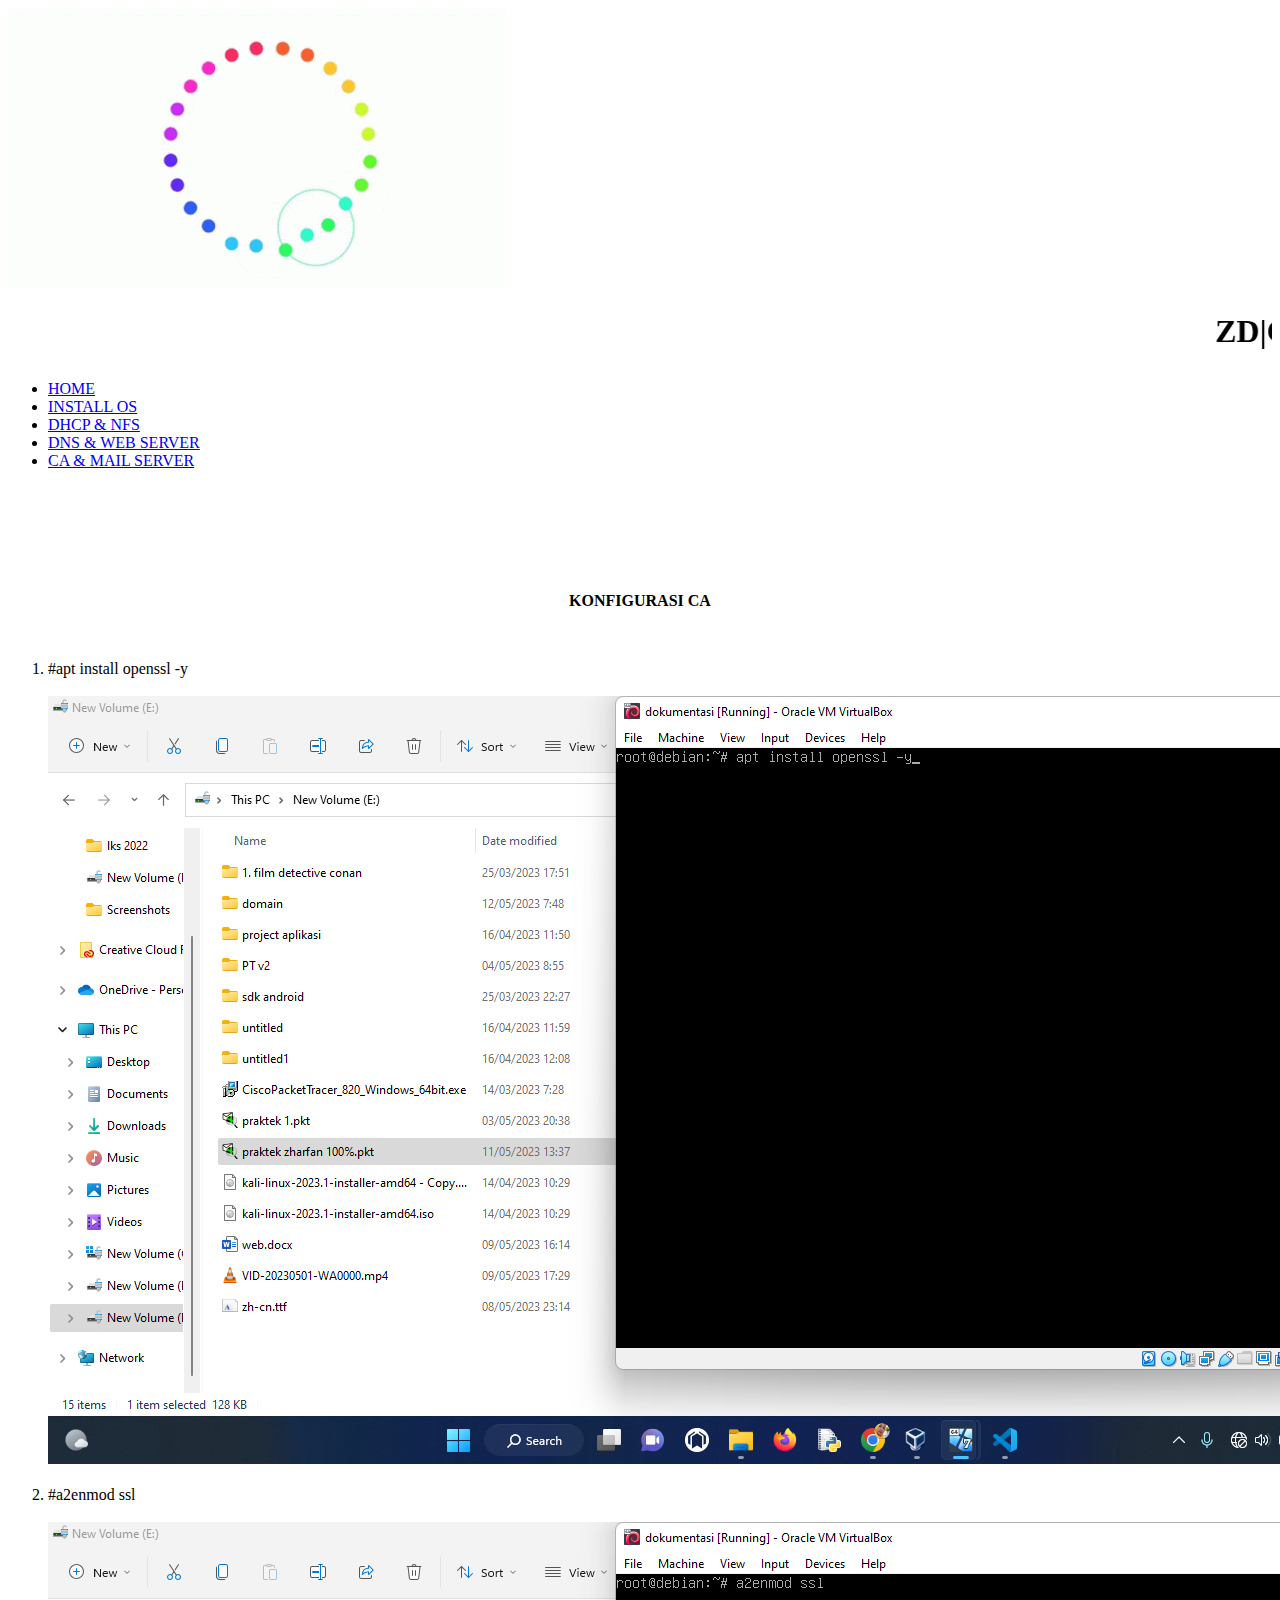
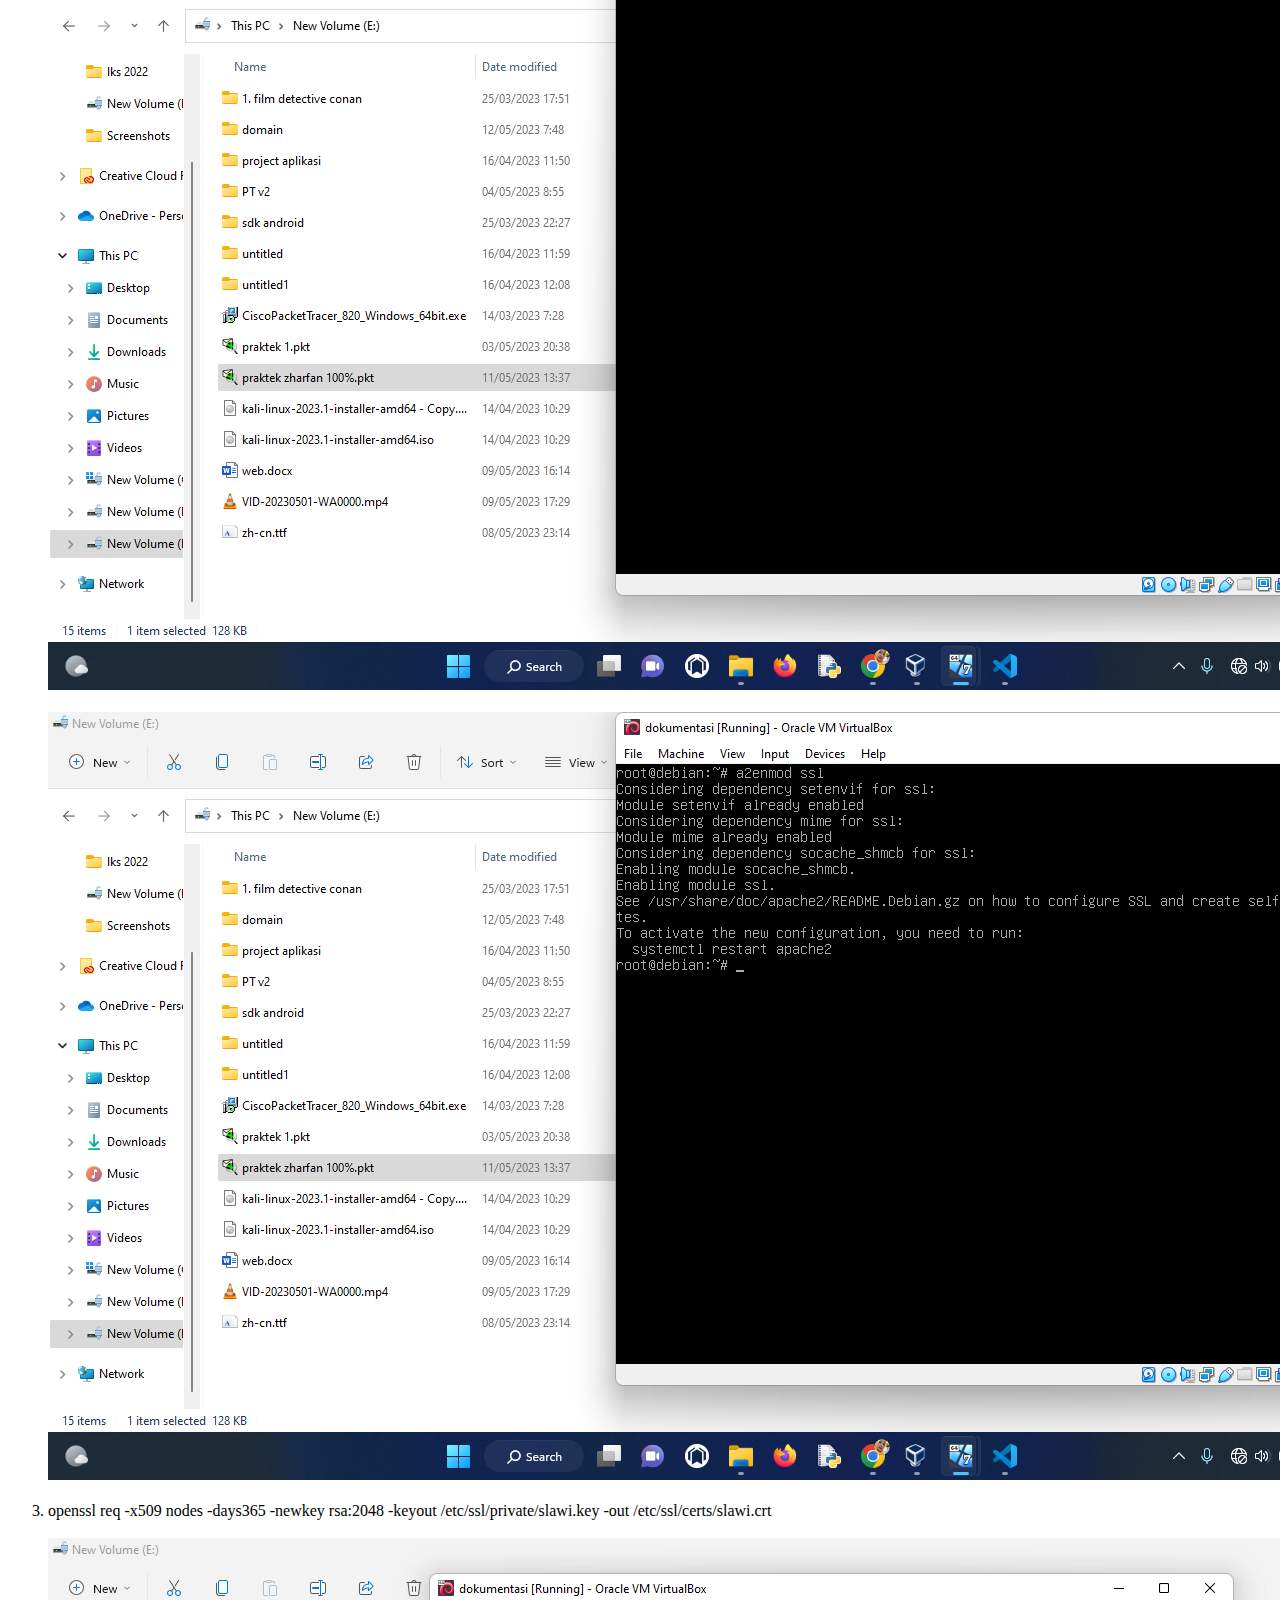
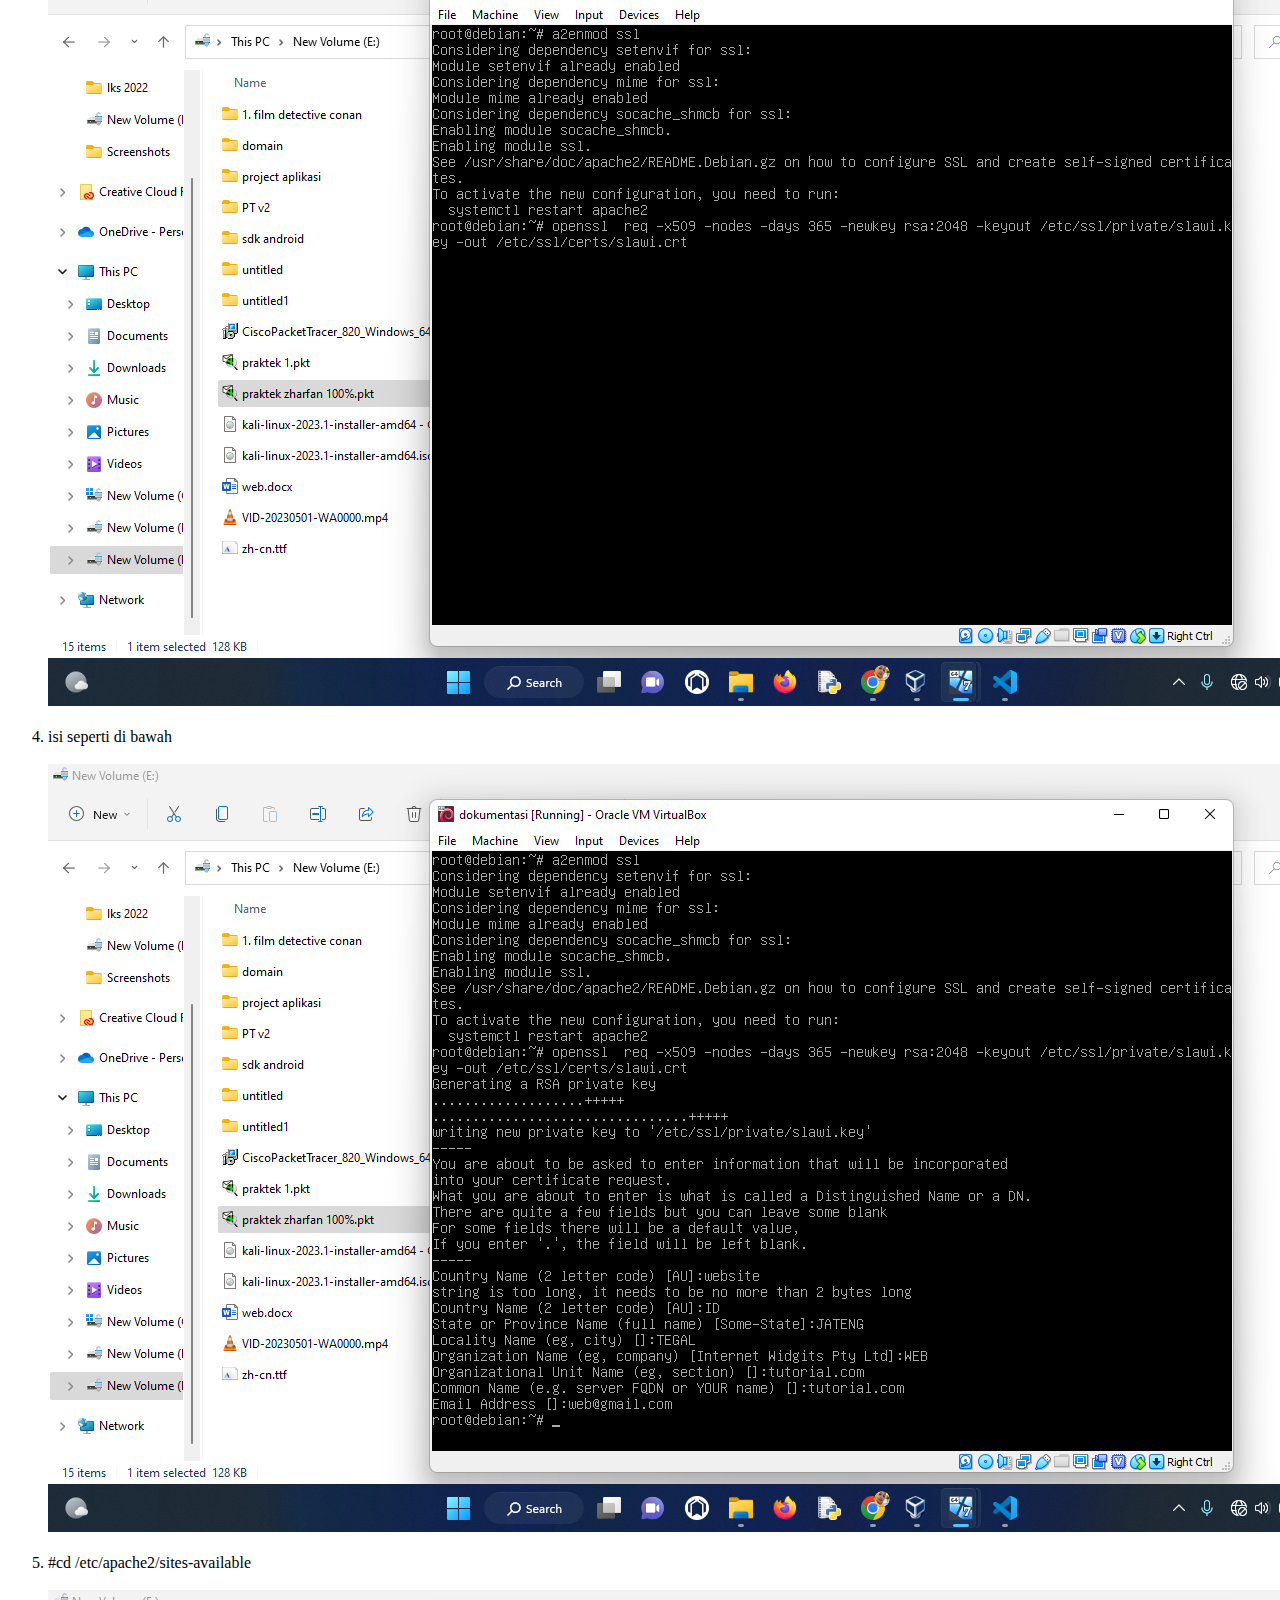
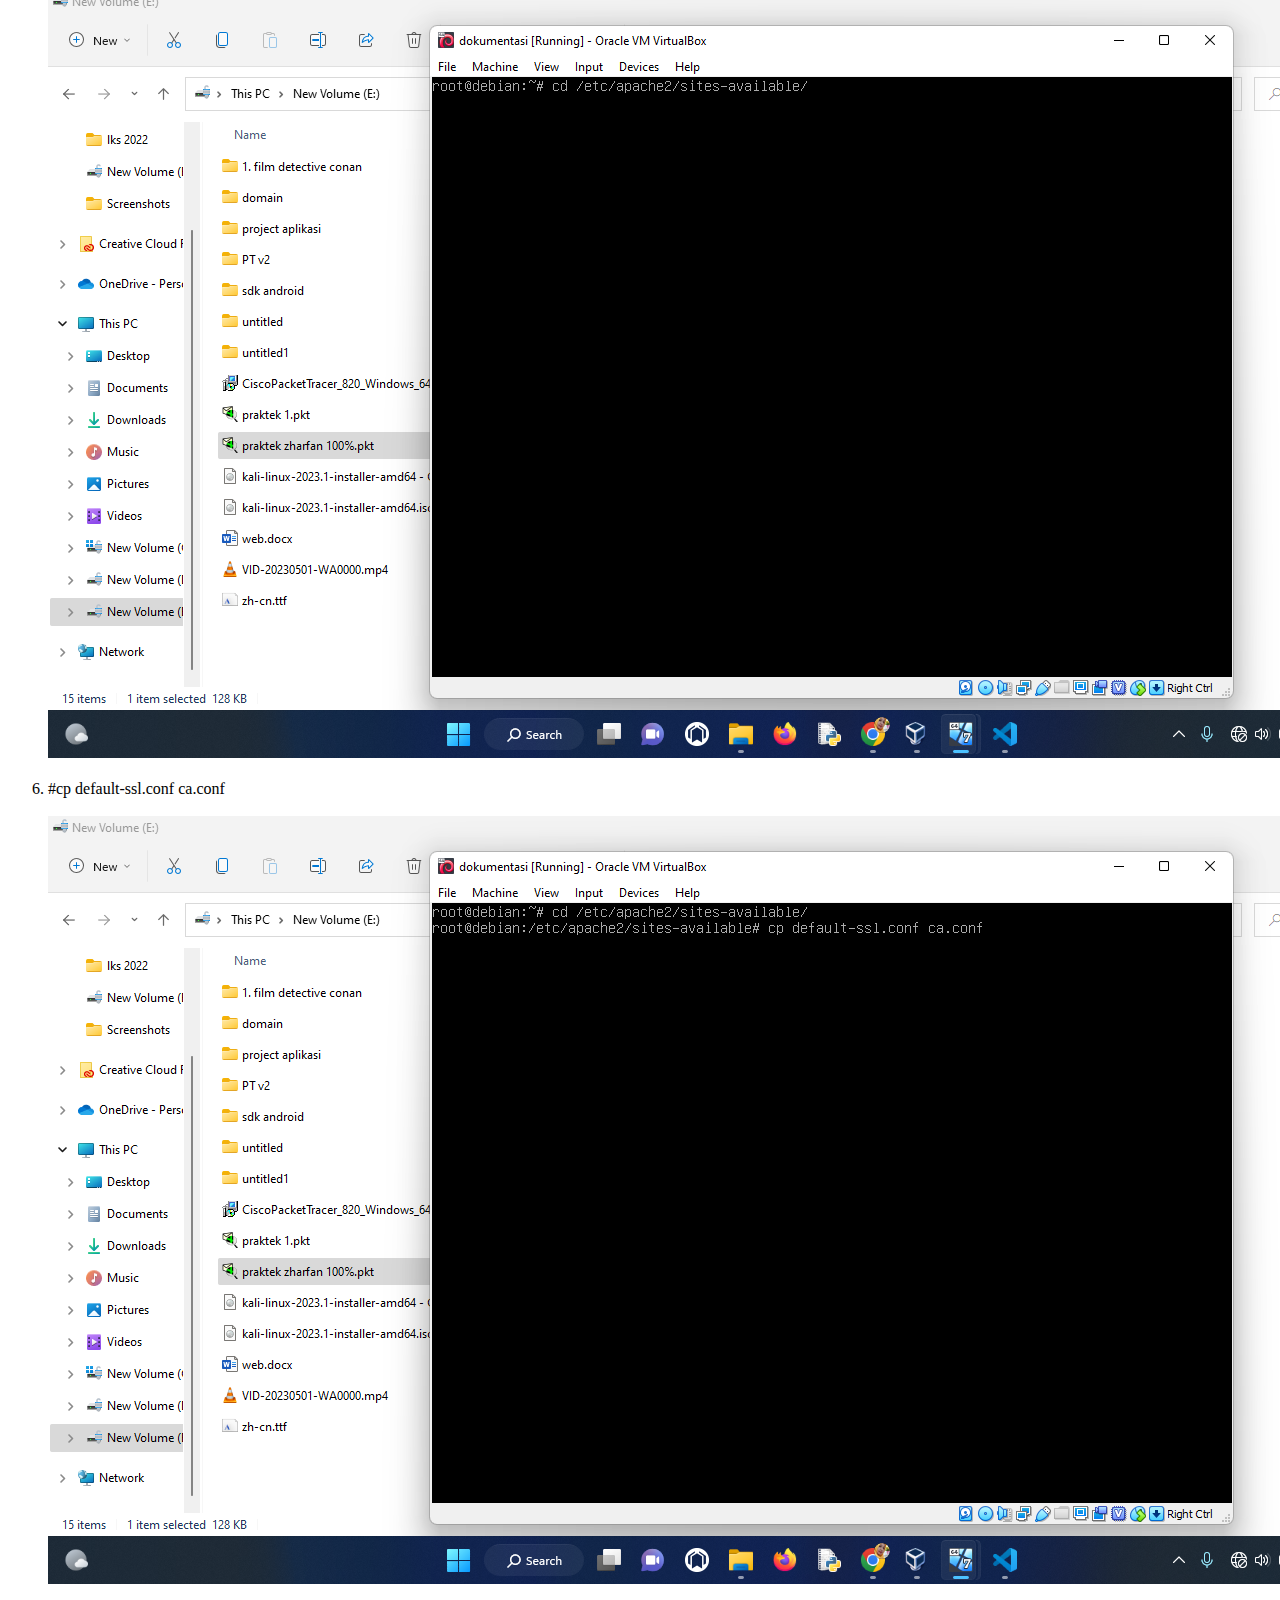
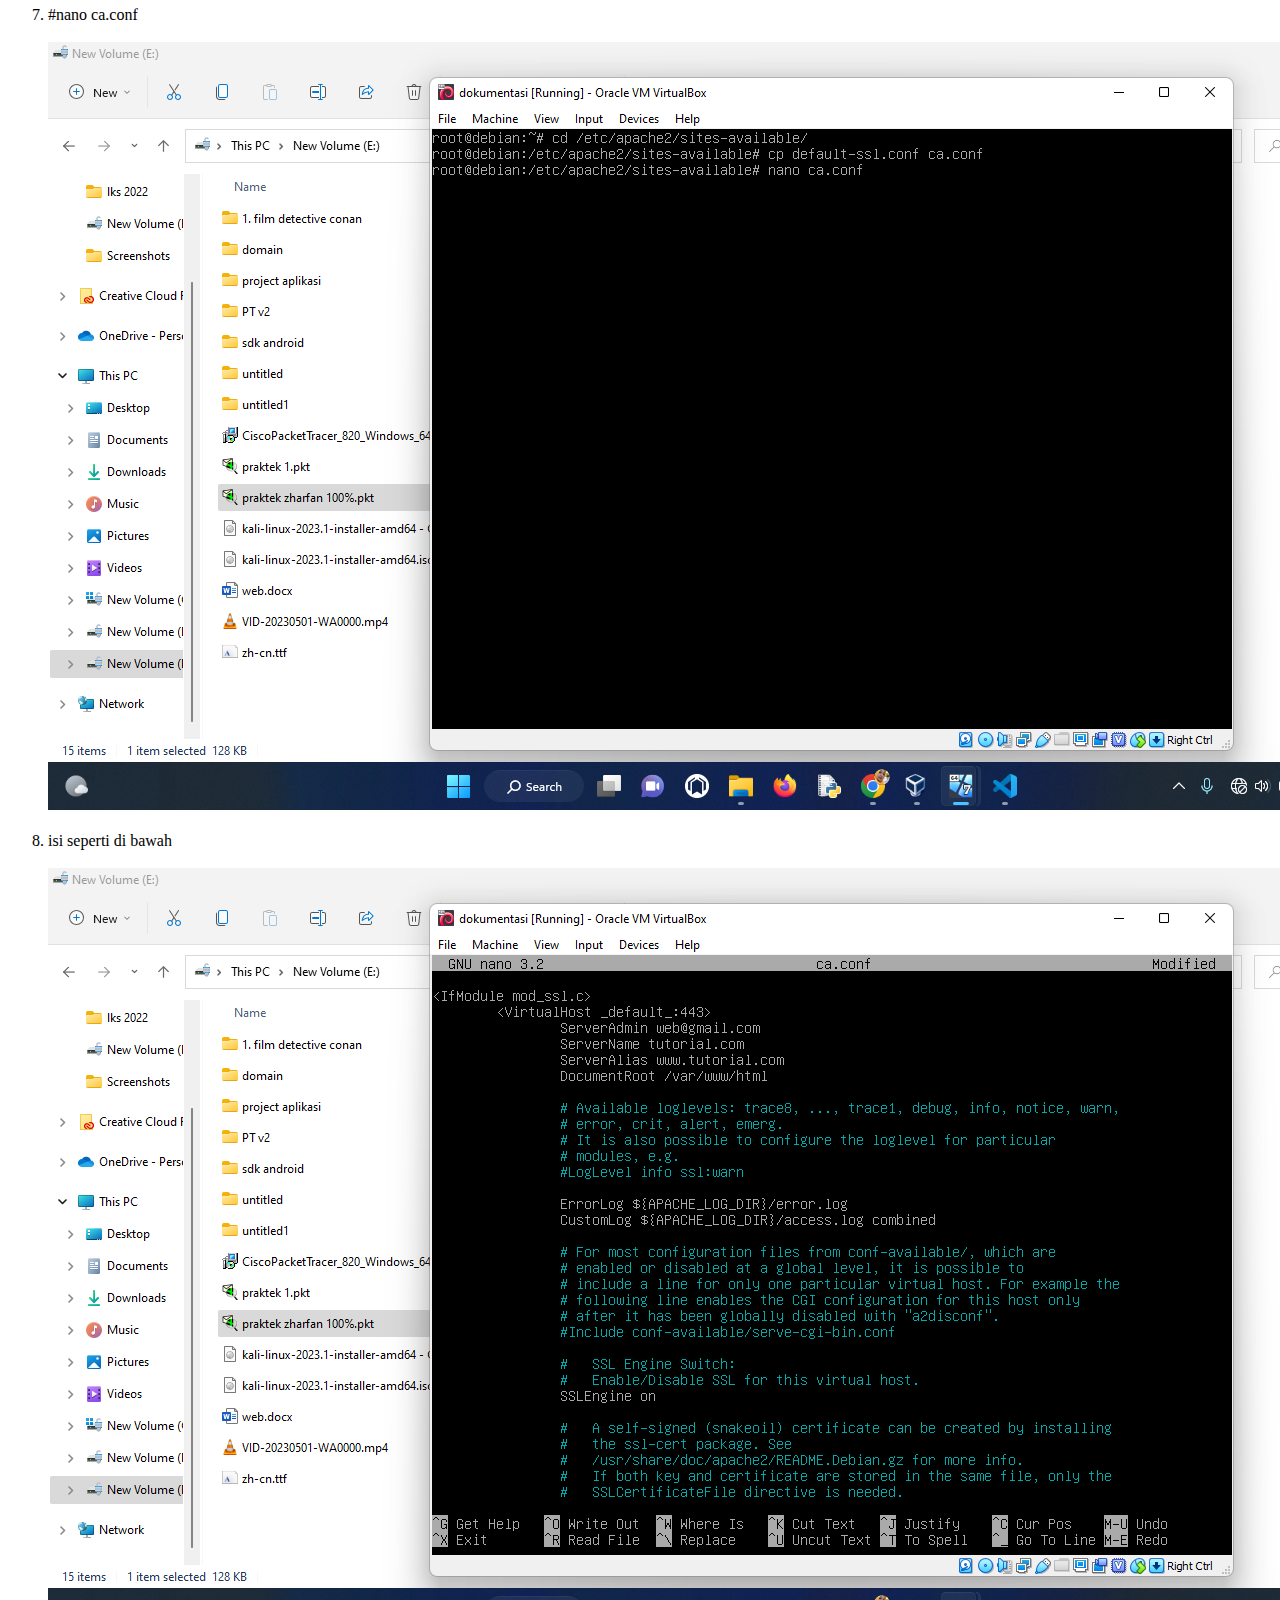
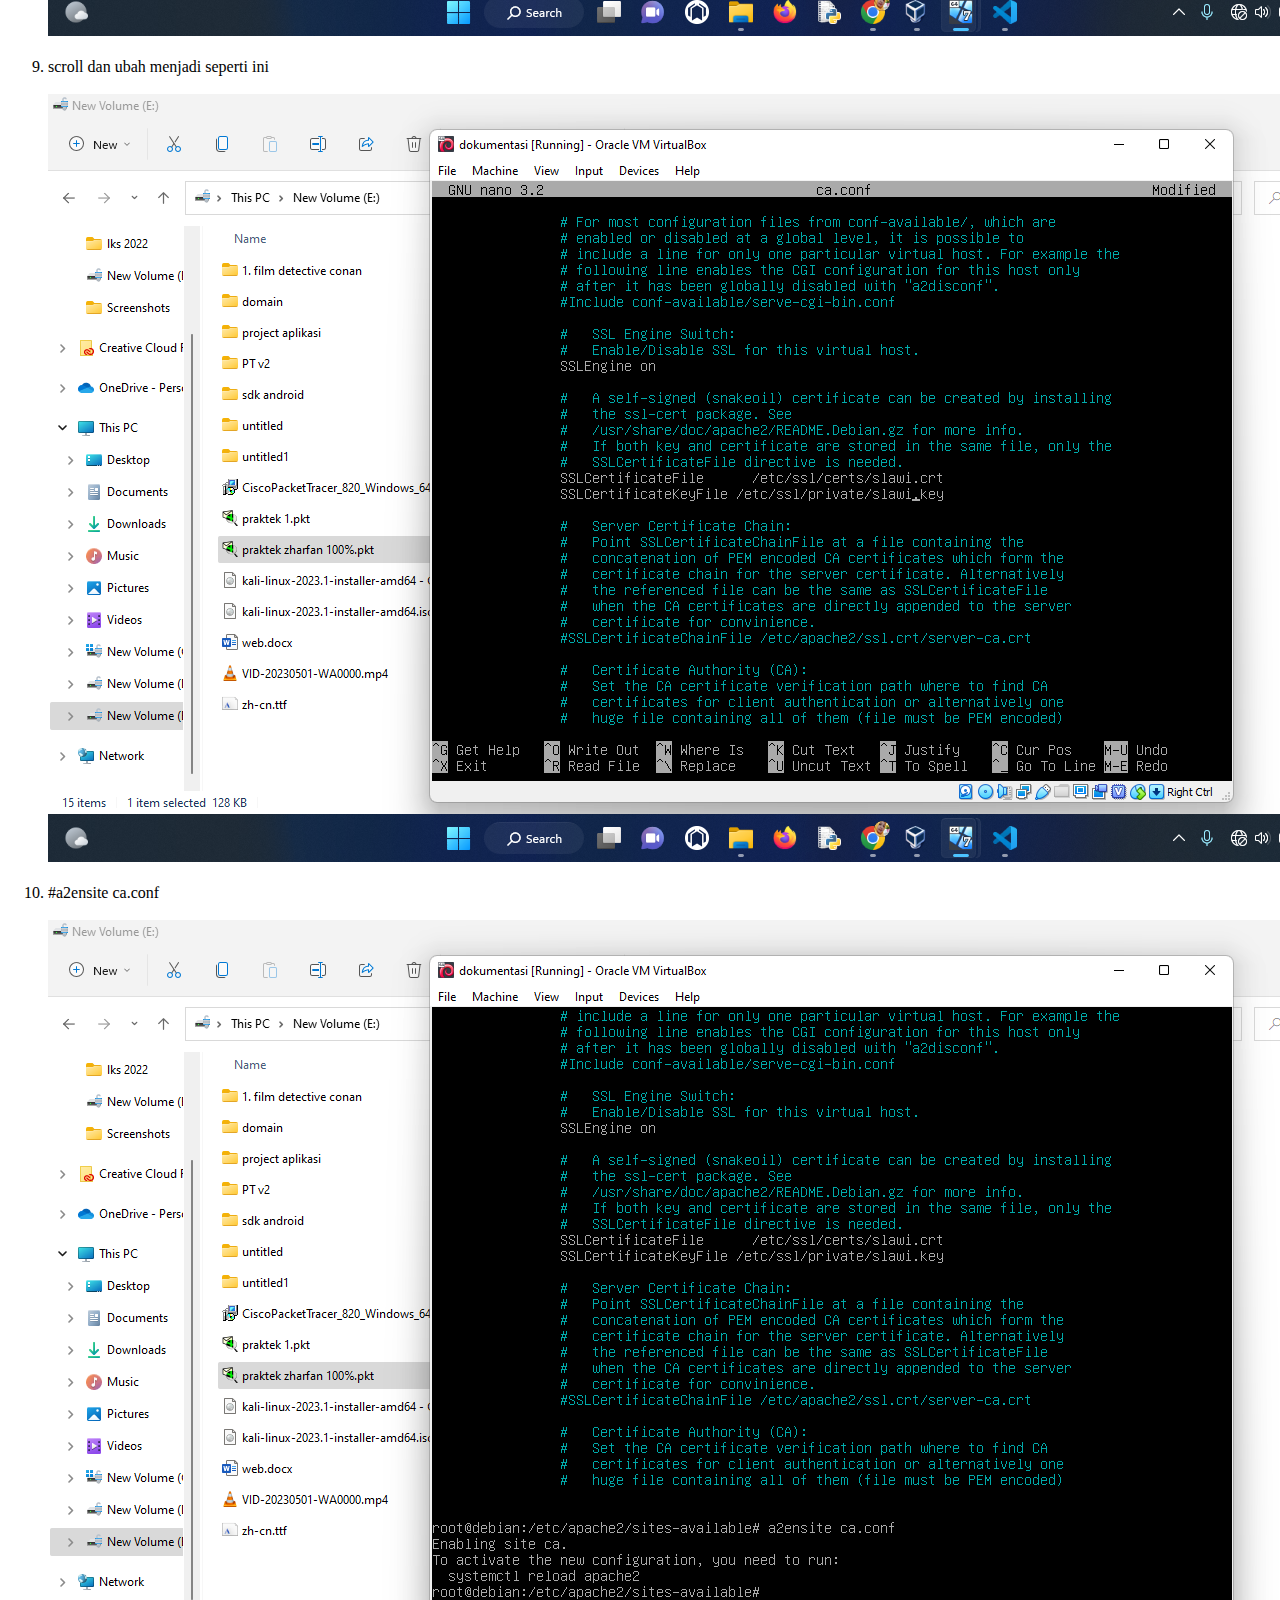
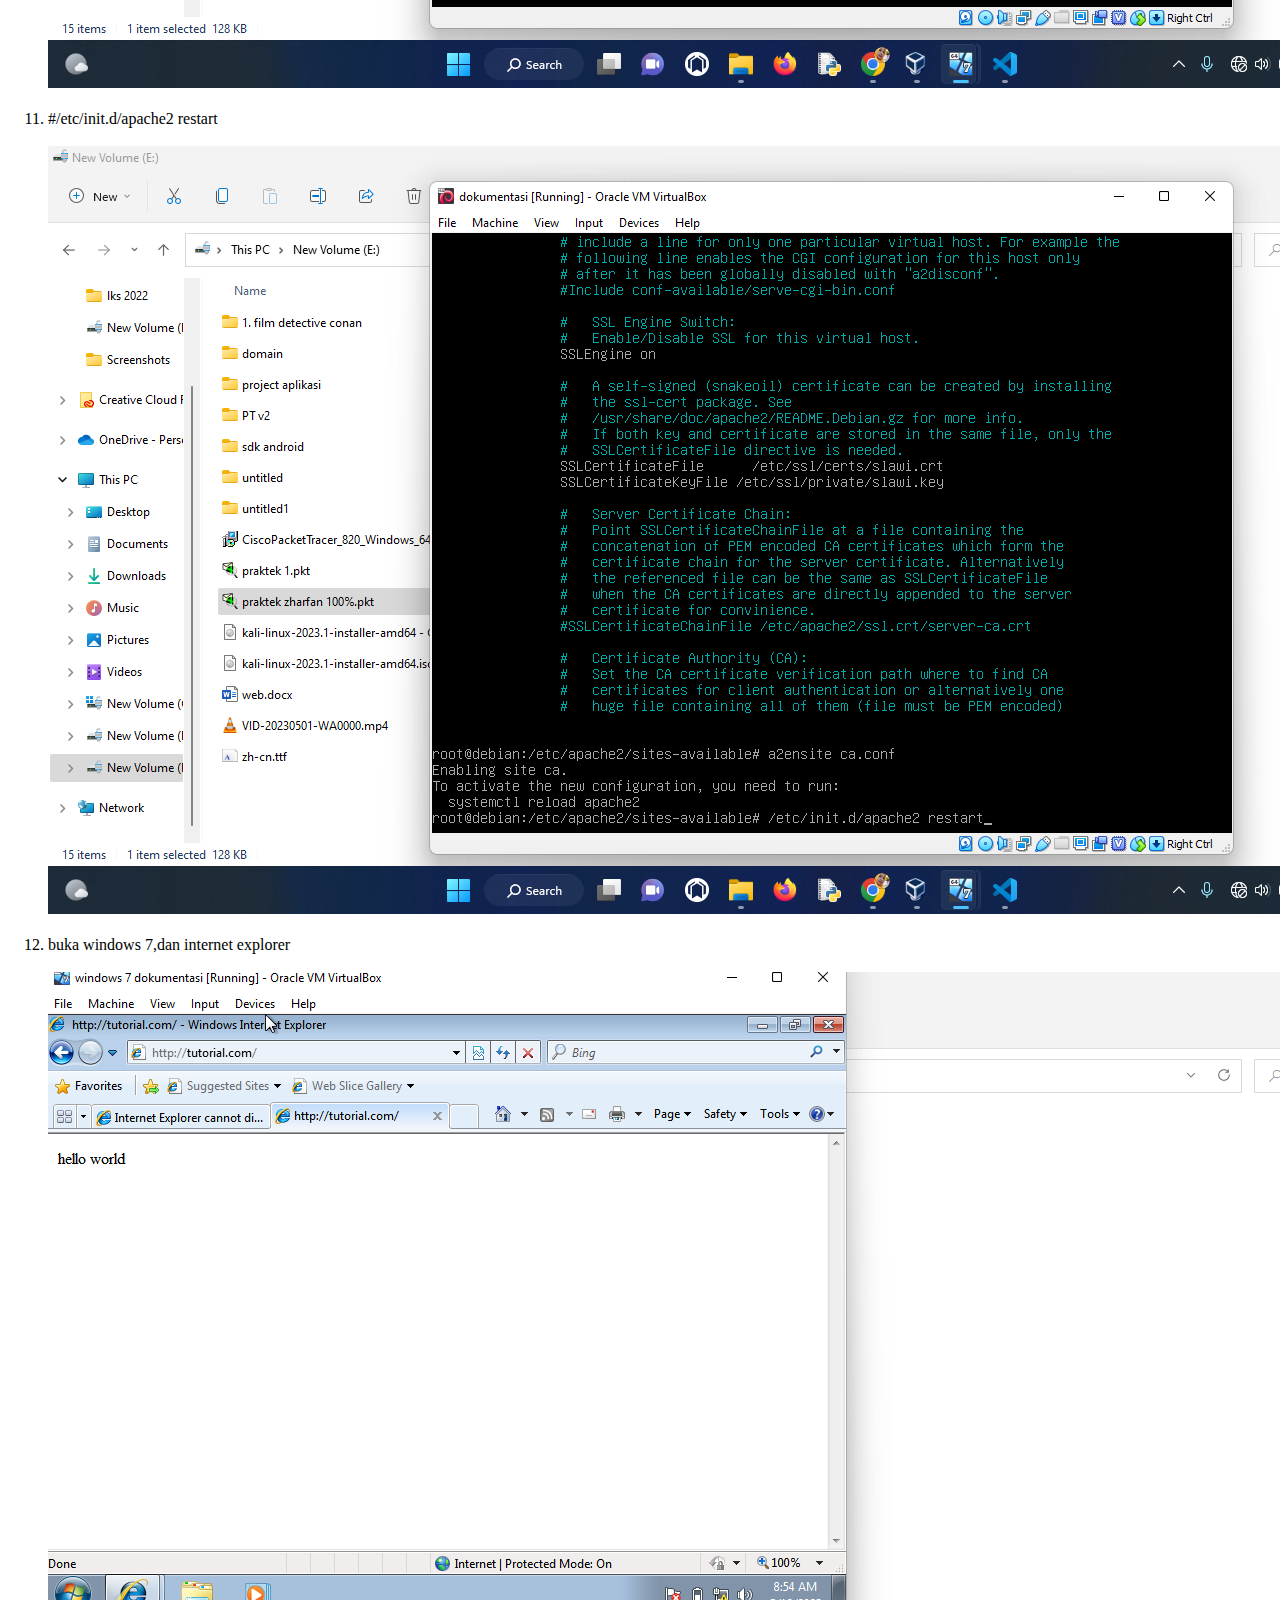
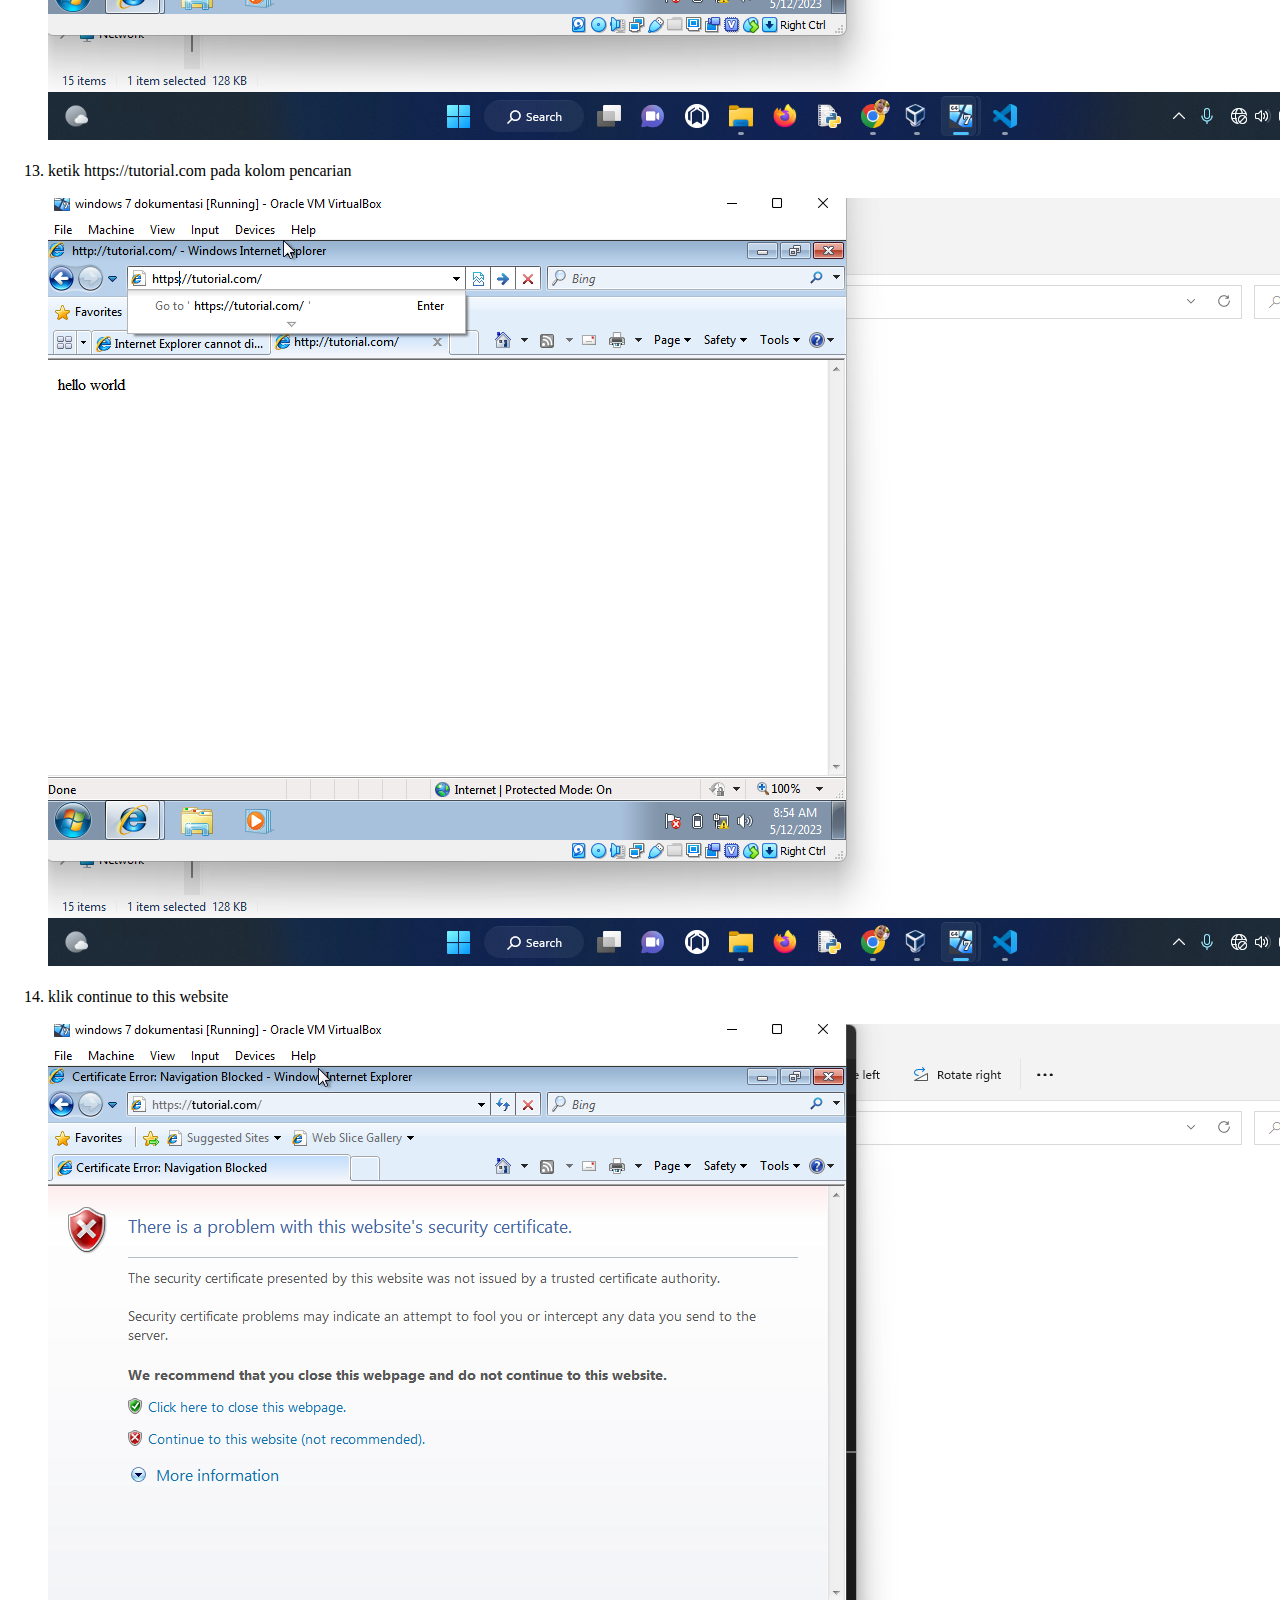
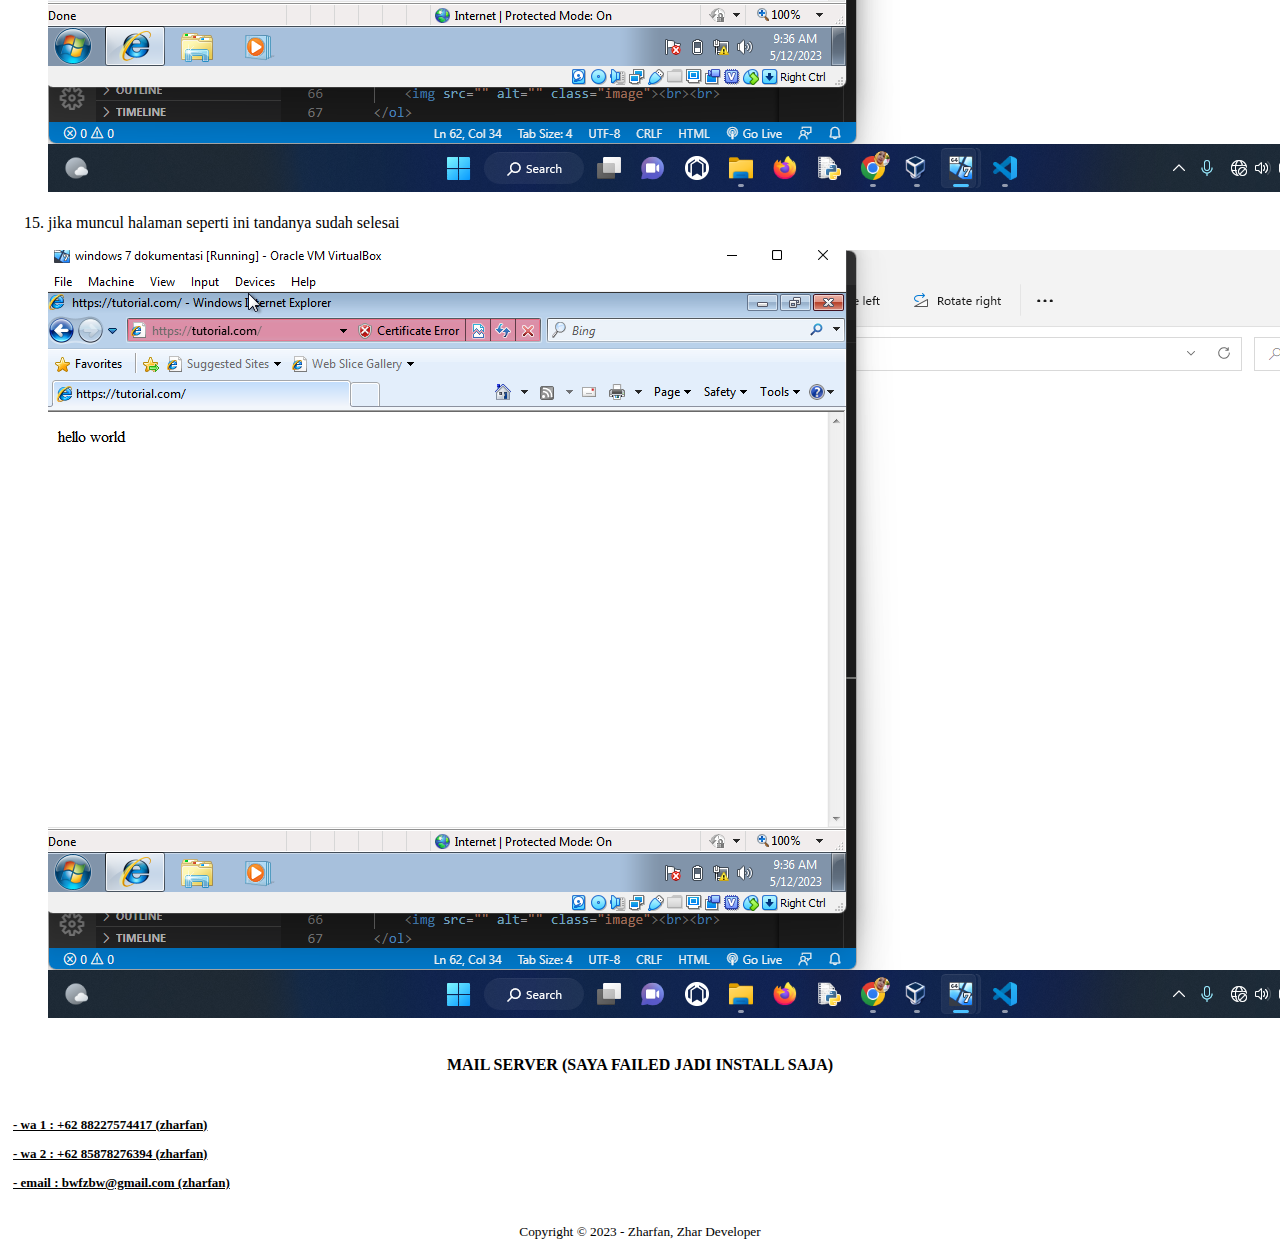
==== ca.html @ a0dbd07a "Add files via upload" ====
<!DOCTYPE html>
<html>
<head>
	<meta charset="utf-8">
	<meta name="viewport" content="width=device-width, initial-scale=1">
	<title>tutorial.com</title>
	<link rel="icon" href="icon.png" type="image/x-icon">
	<link rel="stylesheet" type="text/css" href="style.css">

</head>
<body>
    <div id="loader" class="loading">
		<img src="loading.gif">
	</div>

	<nav>
		<div class="container">
			<div class="logo">
				<h1><marquee scrollamount="5">ZD|CA & MAIL SERVER</marquee></h1>
			</div>
			<div class="navbar">
				<ul>
					<li><a href="index.html">HOME</a></li>
					<li><a href="install.html">INSTALL OS</a></li>
					<li><a href="dhcp.html">DHCP & NFS</a></li>
					<li><a href="dns.html">DNS & WEB SERVER</a></li>
					<li><a href="ca.html">CA & MAIL SERVER</a></li>
				</ul>
			</div>
			<div class="tombol">
				<img src="menu.ico">
			</div>
		</div>
	</nav><br><br><br>
	<div class="isi">
		<p><center><strong>KONFIGURASI CA</strong></center></p><br>
		<ol>
			<li>#apt install openssl -y</li><br>
			<img src="ca.png" alt="" class="image"><br><br>
			<li>#a2enmod ssl</li><br>
			<img src="ca (1).png" alt="" class="image"><br><br>
			<img src="ca (2).png" alt="" class="image"><br><br>
			<li>openssl req -x509 nodes -days365 -newkey rsa:2048 -keyout /etc/ssl/private/slawi.key -out /etc/ssl/certs/slawi.crt</li><br>
			<img src="ca (3).png" alt="" class="image"><br><br>
			<li>isi seperti di bawah</li><br>
			<img src="ca (4).png" alt="" class="image"><br><br>
			<li>#cd /etc/apache2/sites-available</li><br>
			<img src="ca (5).png" alt="" class="image"><br><br>
			<li>#cp default-ssl.conf ca.conf</li><br>
			<img src="ca (6).png" alt="" class="image"><br><br>
			<li>#nano ca.conf</li><br>
			<img src="ca (7).png" alt="" class="image"><br><br>
			<li>isi seperti di bawah</li><br>
			<img src="ca (8).png" alt="" class="image"><br><br>
			<li>scroll dan ubah menjadi seperti ini</li><br>
			<img src="ca (9).png" alt="" class="image"><br><br>
			<li>#a2ensite ca.conf</li><br>
			<img src="ca (10).png" alt="" class="image"><br><br>
			<li>#/etc/init.d/apache2 restart</li><br>
			<img src="ca (11).png" alt="" class="image"><br><br>
			<li>buka windows 7,dan internet explorer</li><br>
			<img src="ca (12).png" alt="" class="image"><br><br>
			<li>ketik https://tutorial.com pada kolom pencarian</li><br>
			<img src="ca (13).png" alt="" class="image"><br><br>
			<li>klik continue to this website</li><br>
			<img src="ca 2 (1).png" alt="" class="image"><br><br>
			<li>jika muncul halaman seperti ini tandanya sudah selesai</li><br>
			<img src="ca 2 (2).png" alt="" class="image"><br><br>
		</ol>
		<p><center><strong>MAIL SERVER (SAYA FAILED JADI INSTALL SAJA)</strong></center></p>
	</div>
	<footer>
		<h1 style="margin-left: 5px; font-family: Arial, Helvetica, sans-serif; font-size: 15px; color: white;">CONTACTS SERVICE :</h1>
		<h3 style="margin-left: 5px; font-size: 13px; margin-top: 4px;"><u> - wa 1  : +62 88227574417 (zharfan)</u></h3>
		<h3 style="margin-left: 5px; font-size: 13px;"><u> - wa 2  : +62 85878276394 (zharfan)</u></h3>
		<h3 style="margin-left: 5px; font-size: 13px;"><u> - email : bwfzbw@gmail.com (zharfan)</u></h3><br>
		<center><small>Copyright &copy; 2023 - Zharfan, Zhar Developer</small></center>
	</footer>

	<script type="text/javascript" src="script.js"></script>
</body>
</html>
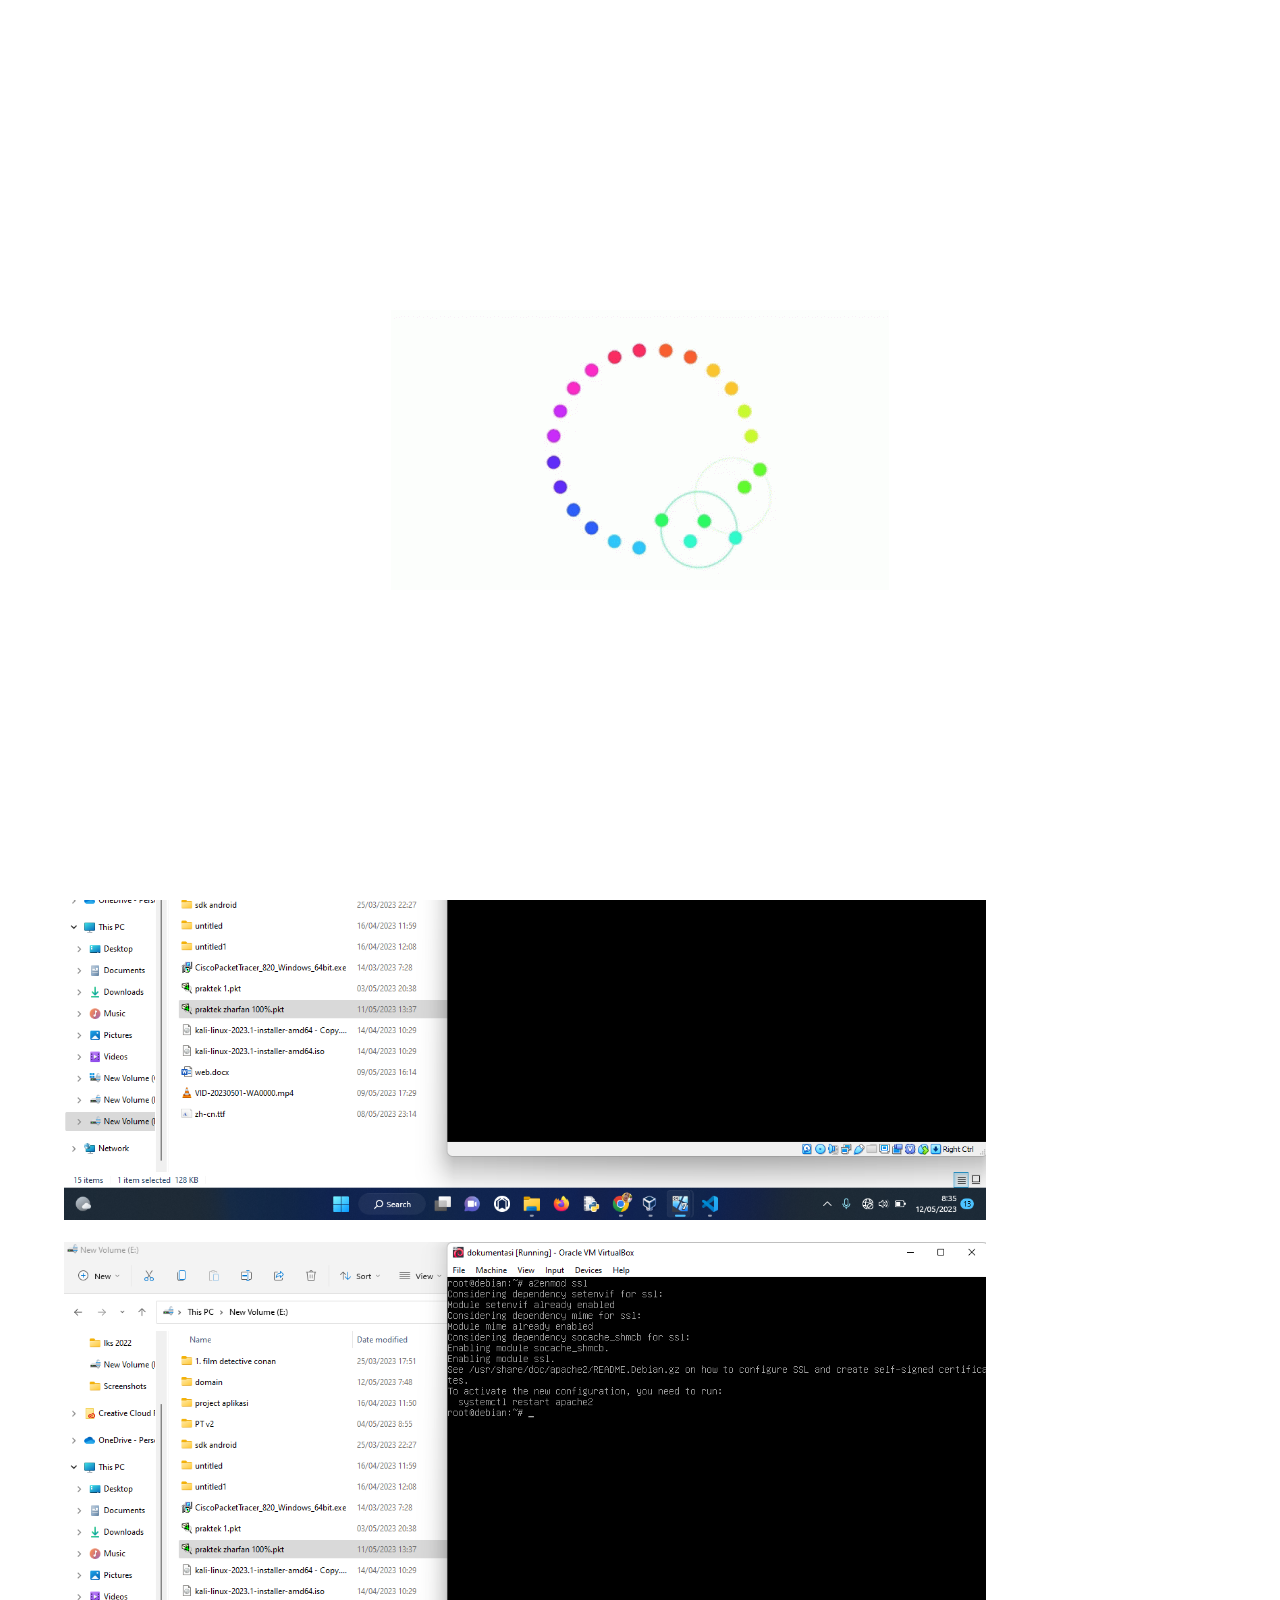
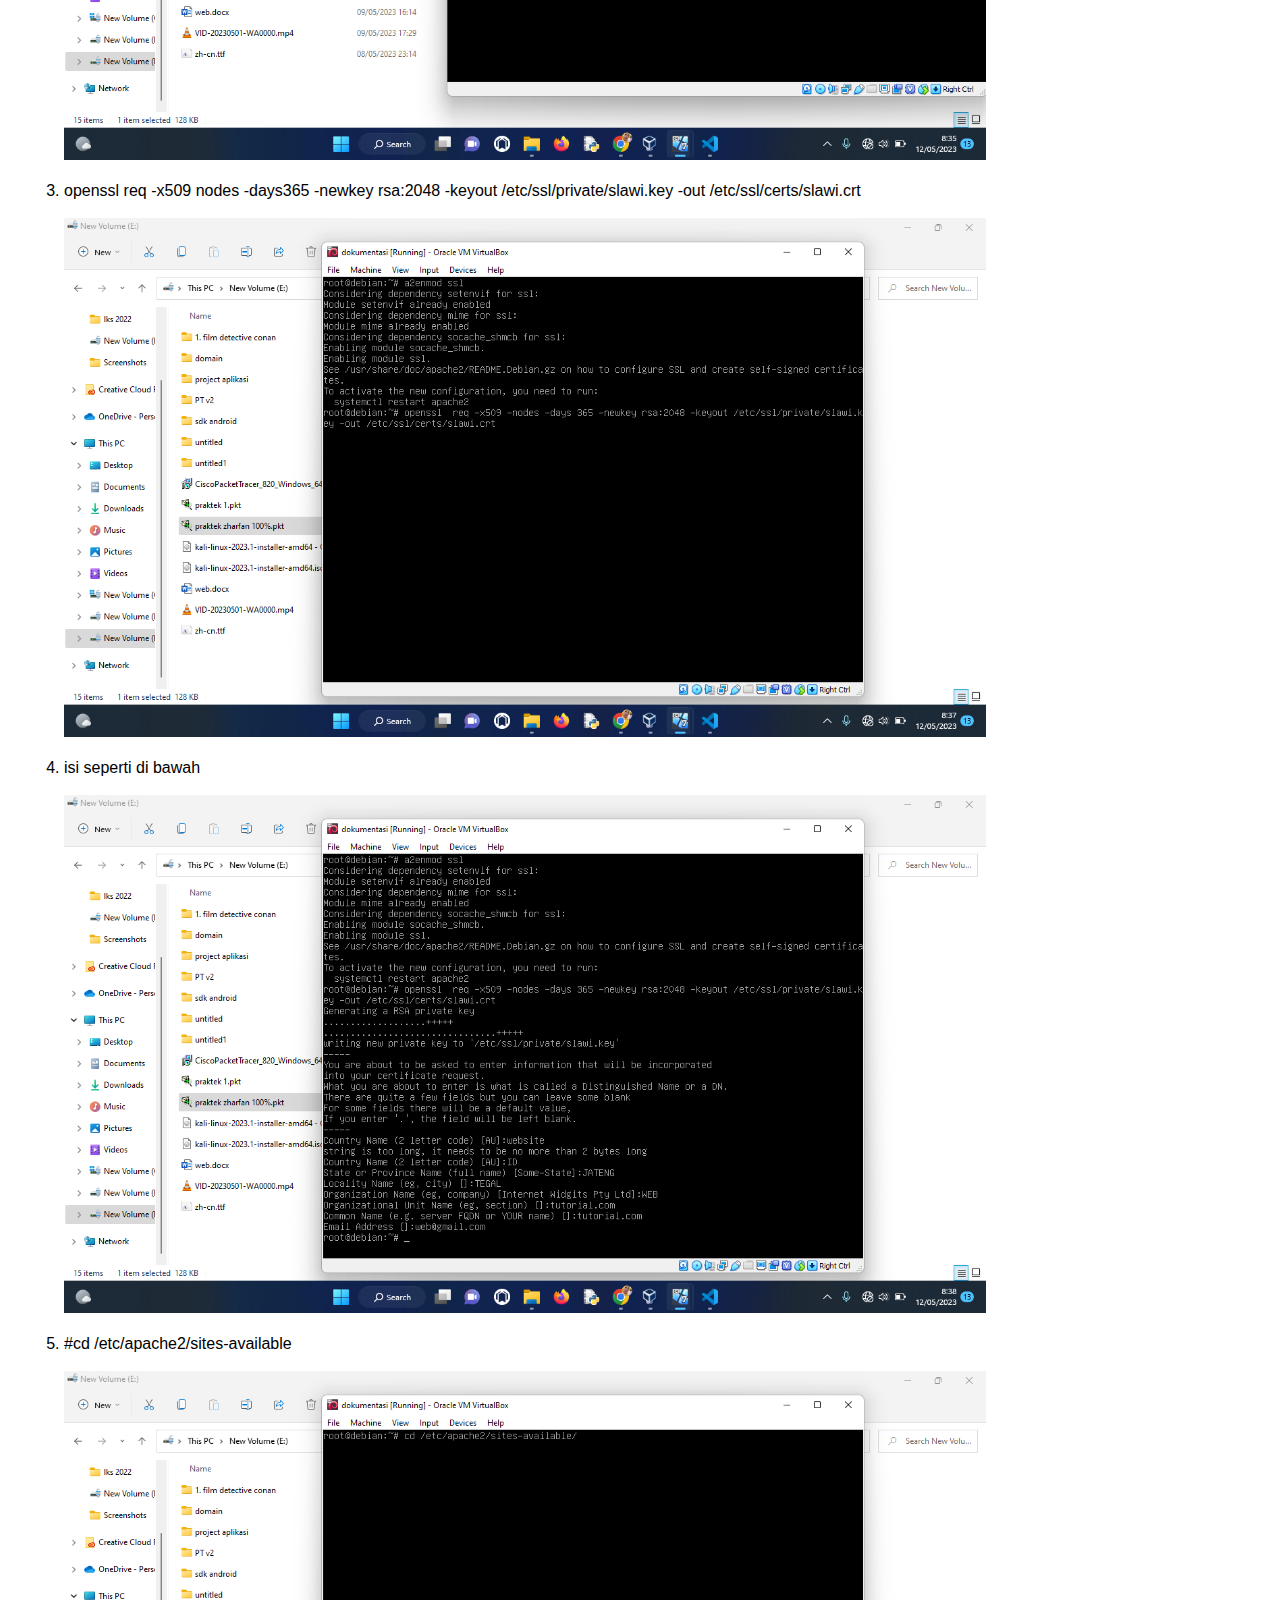
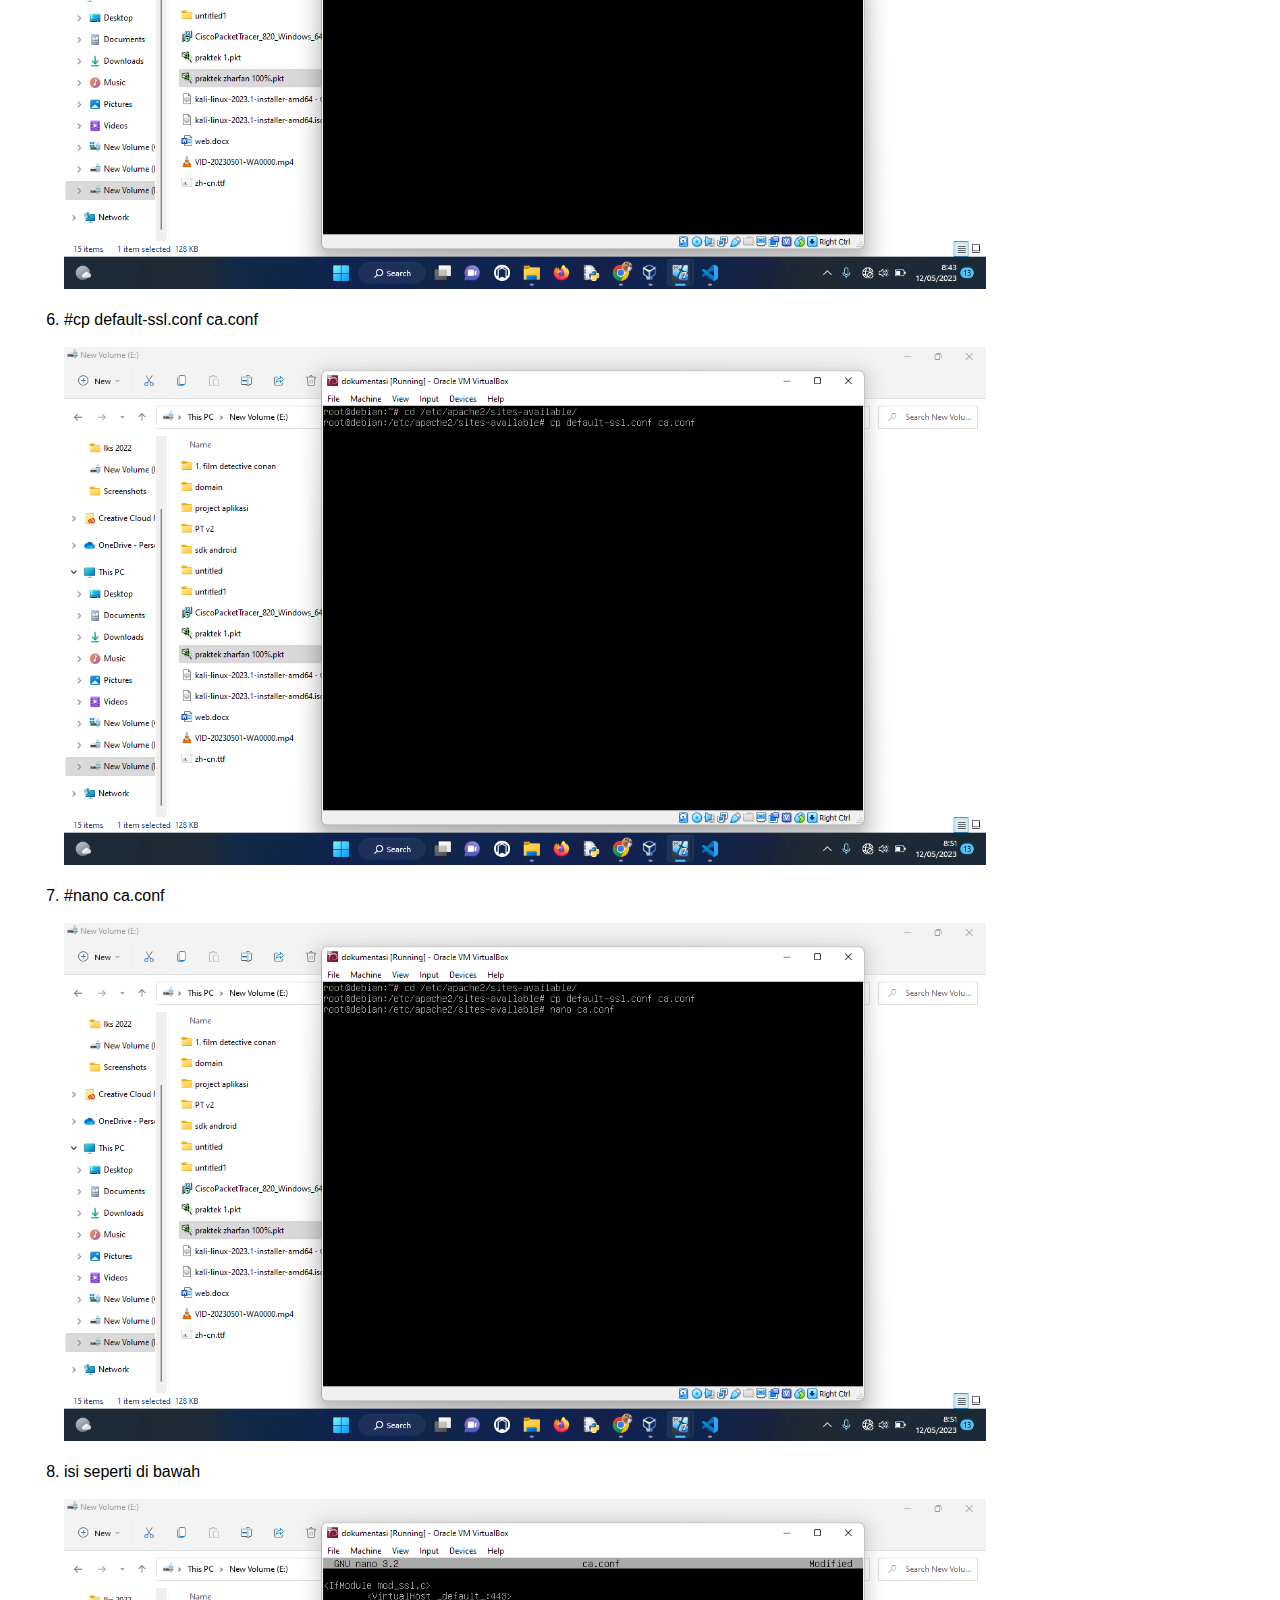
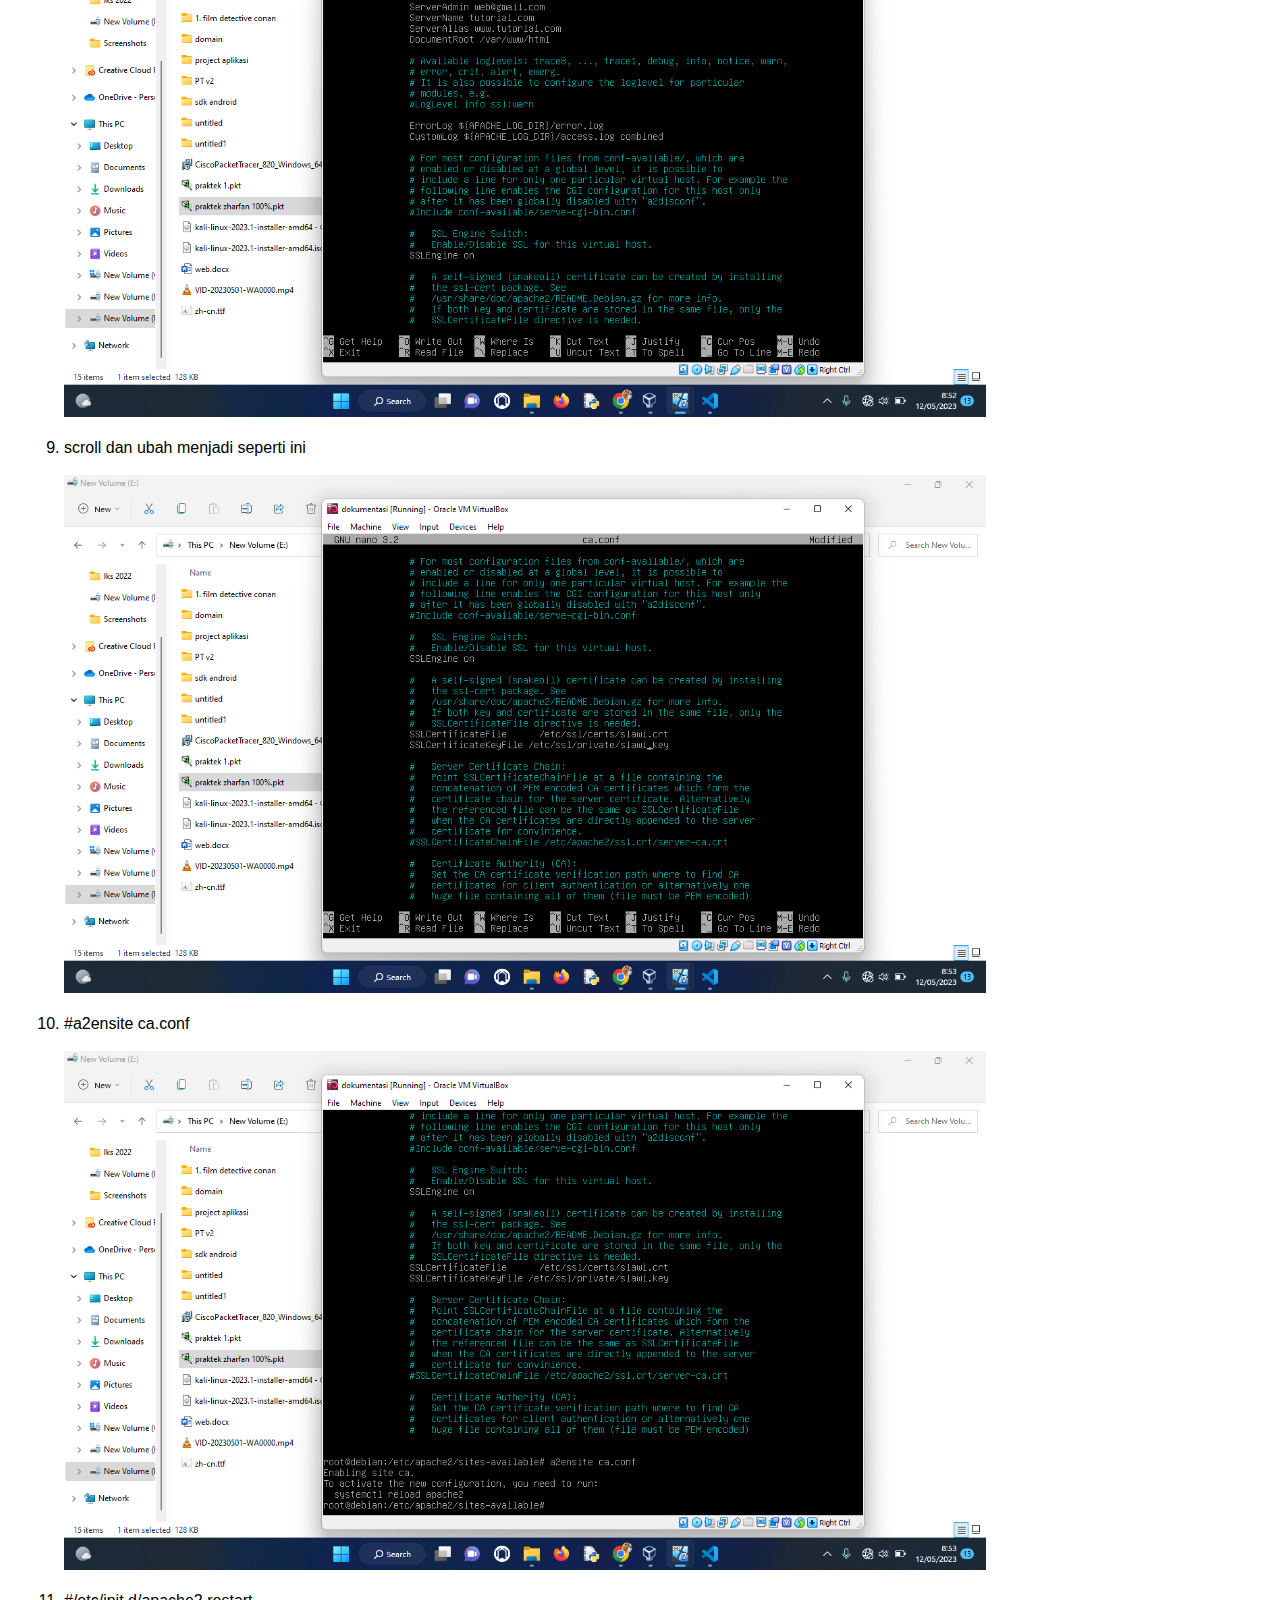
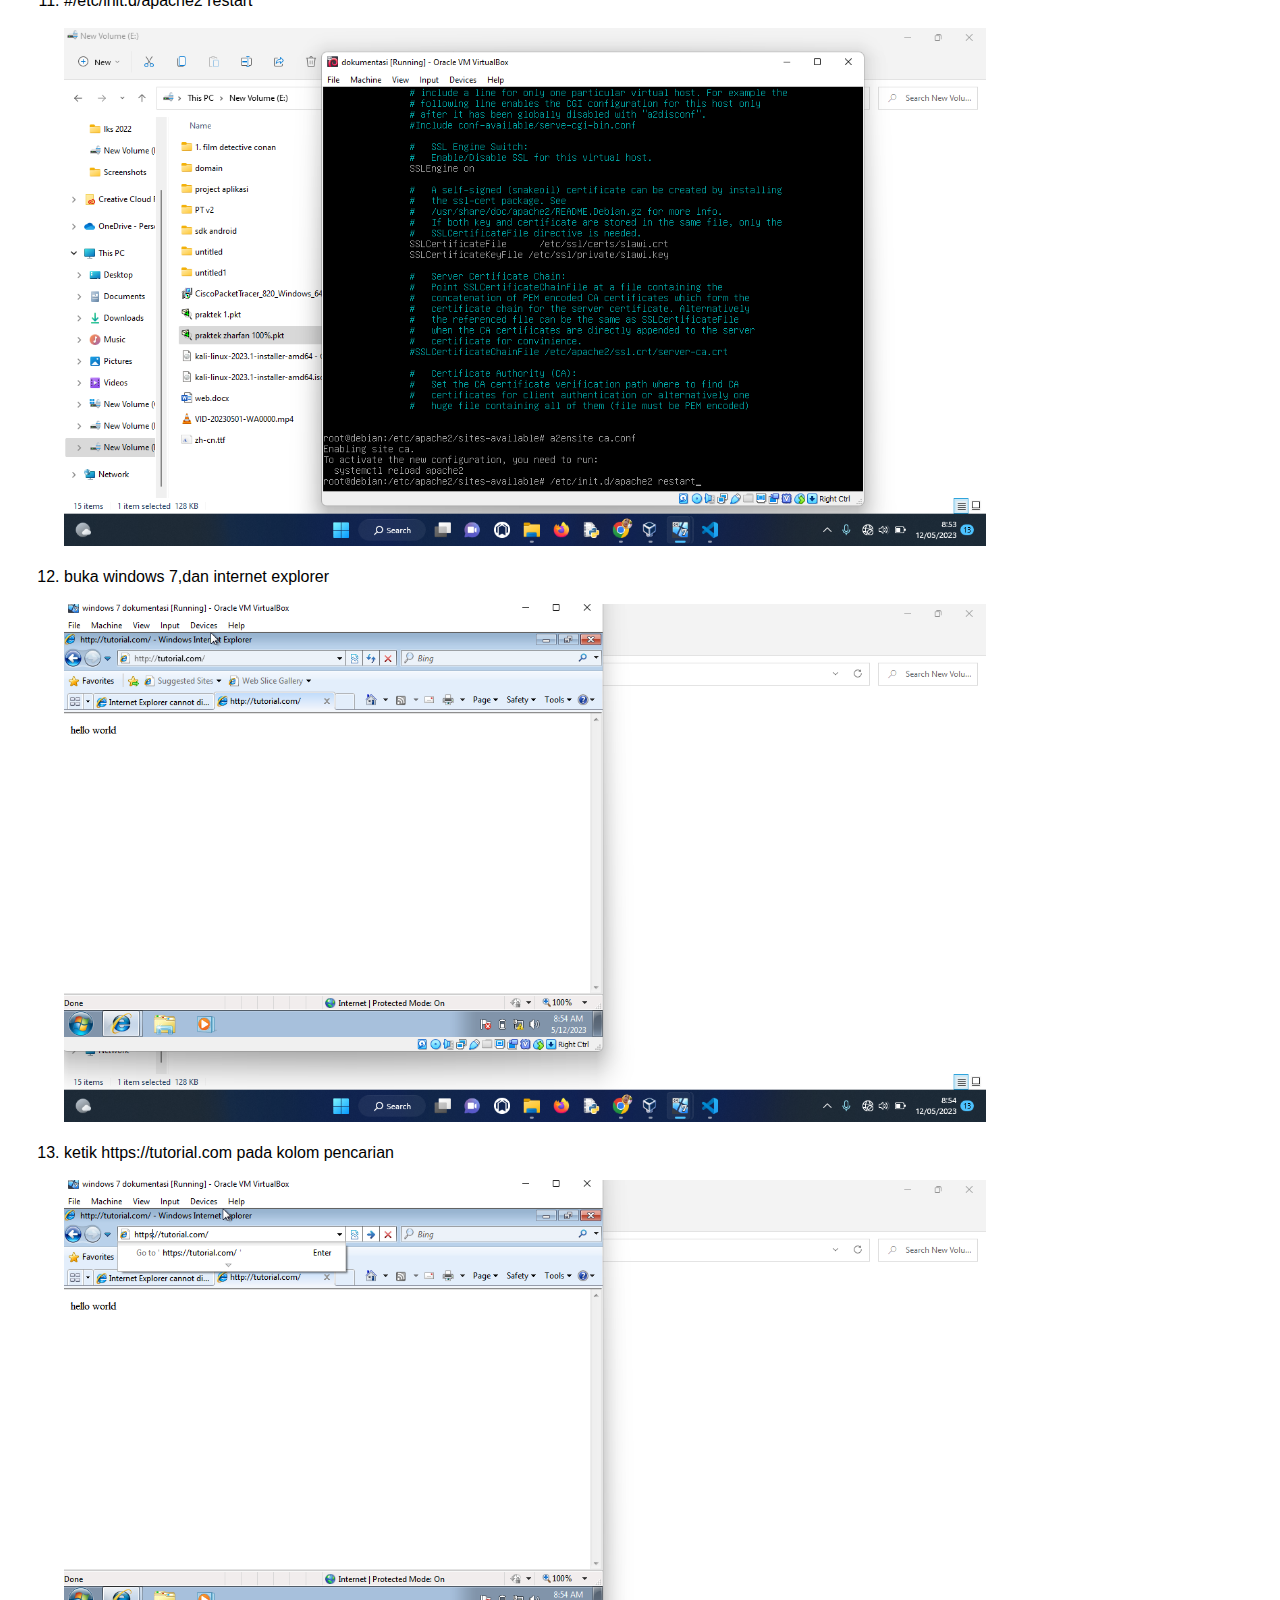
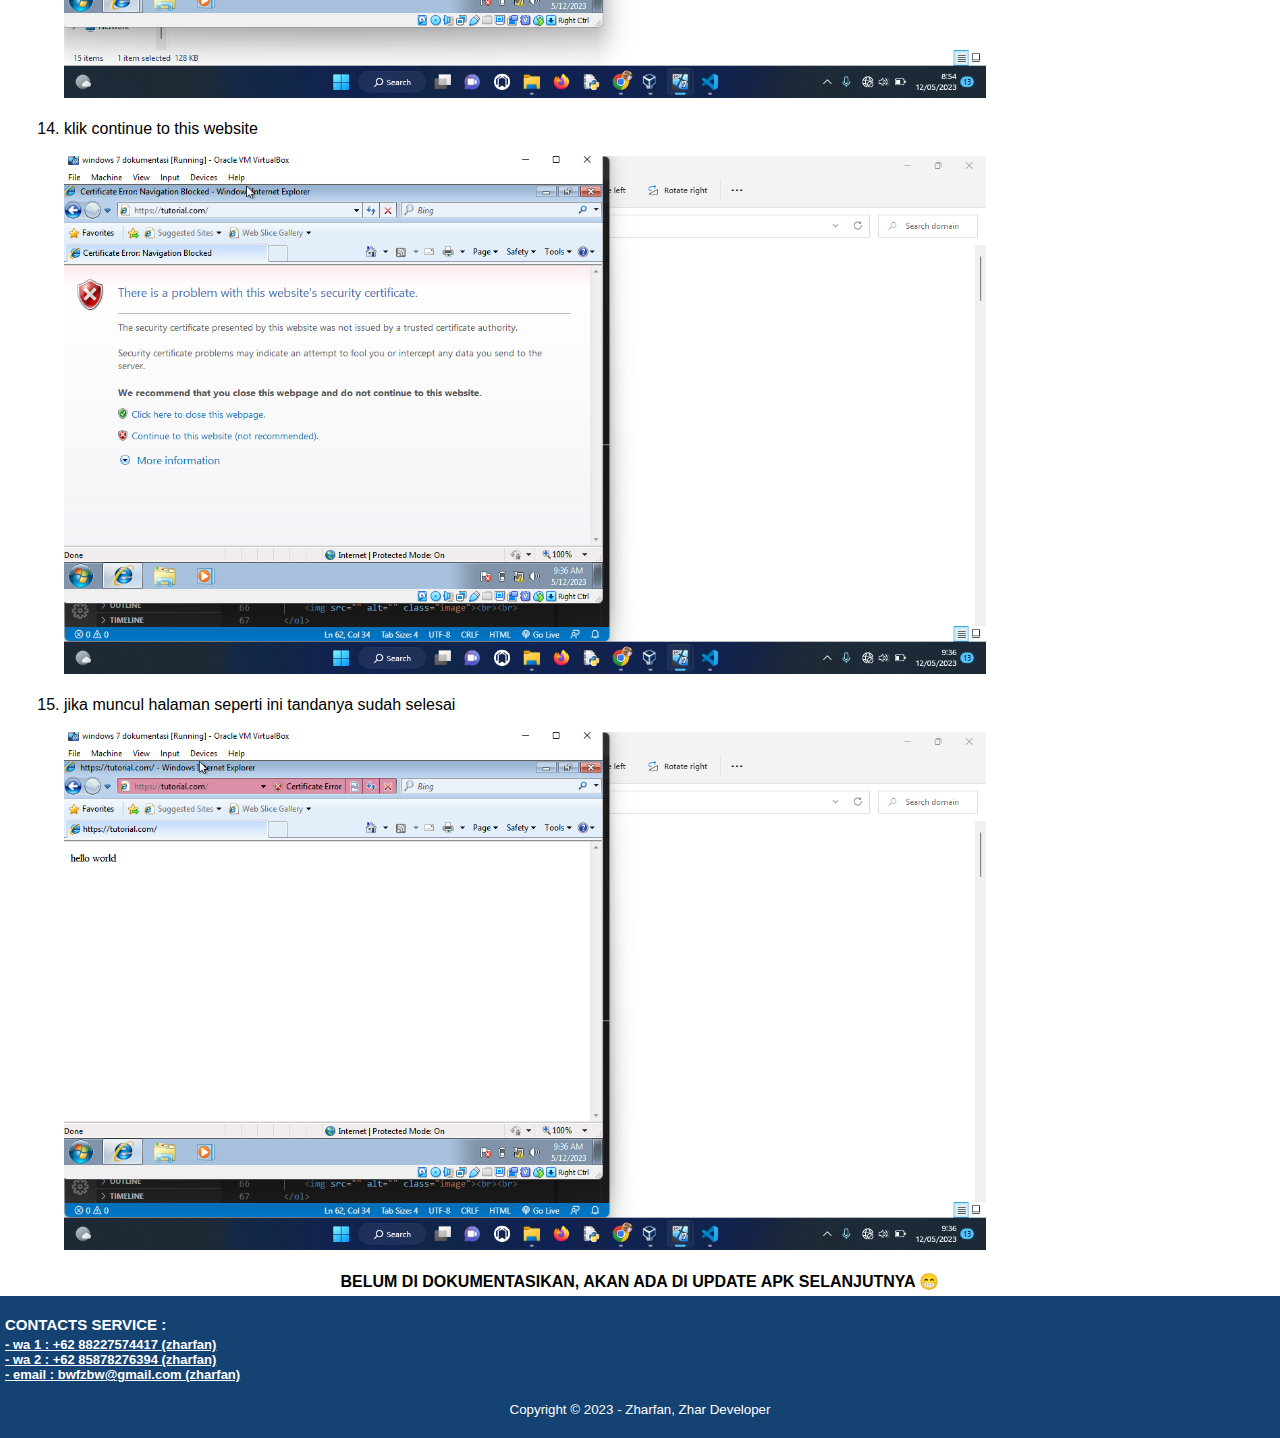
==== commit 93728815: "Update ca.html" ====
--- a/ca.html
+++ b/ca.html
@@ -67,7 +67,7 @@
 			<li>jika muncul halaman seperti ini tandanya sudah selesai</li><br>
 			<img src="ca 2 (2).png" alt="" class="image"><br><br>
 		</ol>
-		<p><center><strong>MAIL SERVER (SAYA FAILED JADI INSTALL SAJA)</strong></center></p>
+		<p><center><strong>BELUM DI DOKUMENTASIKAN, AKAN ADA DI UPDATE APK SELANJUTNYA 😁</strong></center></p>
 	</div>
 	<footer>
 		<h1 style="margin-left: 5px; font-family: Arial, Helvetica, sans-serif; font-size: 15px; color: white;">CONTACTS SERVICE :</h1>
@@ -79,4 +79,4 @@
 
 	<script type="text/javascript" src="script.js"></script>
 </body>
-</html>+</html>
--- a/style.css
+++ b/style.css
@@ -0,0 +1,114 @@
+*{
+	margin: 0;
+	padding: 0;
+	font-family: sans-serif;
+}
+body{
+	background: white;
+}
+nav{
+	background: #144272;
+	width: 100%;
+	height: auto;
+	position: fixed;
+}
+.container{
+	padding: 5px 10%;
+	display: flex;
+	align-items: center;
+	justify-content: space-between;
+}
+.logo h1 {
+	color: white;
+	font-weight: 900;
+}
+.navbar ul{
+	display: flex;
+	list-style: none;
+}
+.navbar ul li a{
+	color: white;
+	font-weight: 600;
+	text-decoration: none;
+	margin: 0 10px;
+}
+.navbar ul li a:hover{
+	opacity: 0.7;
+}
+.tombol{
+	display: none;
+}
+.tombol:hover{
+	opacity: 0.7;
+}
+
+@media (max-width:750px){
+	.navbar{
+		background: #144172c0;
+		width: 50%;
+		height: auto;
+		position: absolute;
+		top: 55px;
+		right: -200%;
+		border-radius: 10px;
+		display: flex;
+		align-items: center;
+		justify-content: center;
+		transition: 0.5s;
+	}
+	.nyala{
+		right: 10px;
+	}
+	.navbar ul {
+		flex-direction: column;
+		text-align: center;
+	}
+	.navbar ul li {
+		margin: 25px 0;
+	}
+	.tombol{
+		display: block;
+	}
+}
+
+.loading {
+    position: fixed;
+    transform: matrix();
+    top: 0;
+    left: 0;
+    width: 100%;
+    height: 100%;
+    background-color: #fff;
+    z-index: 9999;
+    display: flex;
+    align-items: center;
+    justify-content: center;
+}
+
+.isi{
+	width: 90%;
+	margin: 0 auto;
+}
+
+.isi:after{
+	content: " ";
+	display: block;
+	clear: both;
+}
+
+.pc {
+	width: 20px;
+	height: 20px;
+	background-position: center;
+}
+
+footer{
+	margin-top: 5px;
+	padding: 20px 0;
+	background-color: #144272;
+	color: #fff;
+}
+
+.image{
+	width: 80%;
+}